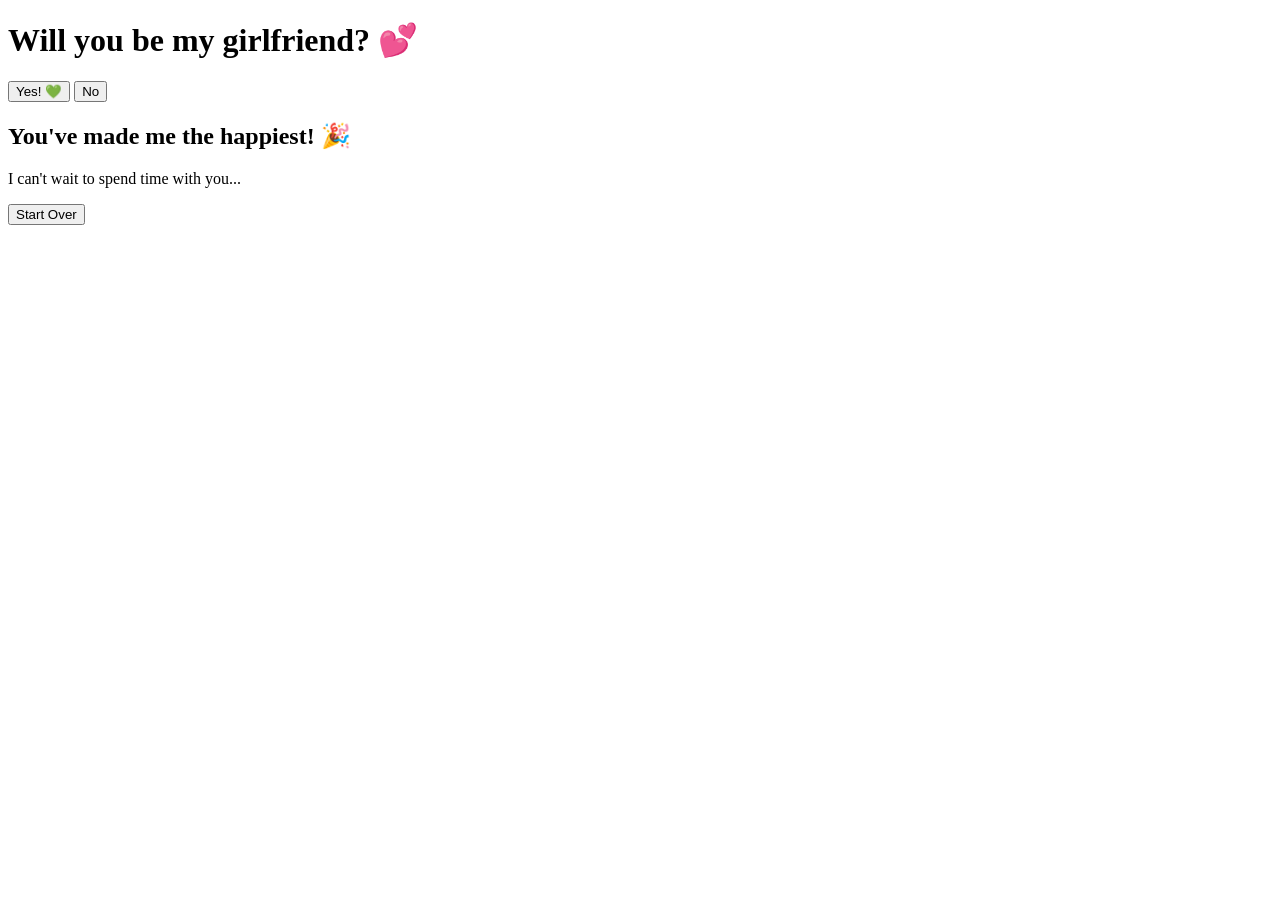
==== index.html @ cbb1e7dc "Add initial HTML structure for girlfriend proposal" ====
<!DOCTYPE html>
<html lang="en">
<head>
    <meta charset="UTF-8">
    <meta name="viewport" content="width=device-width, initial-scale=1.0">
    <title>Will You Be My GF?</title>
    <link rel="stylesheet" href="styles/main.css">
</head>
<body>
    <div class="container">
        <div class="card">
            <h1 id="title" class="title">Will you be my girlfriend? 💕</h1>
            
            <div class="buttons-container">
                <button id="yesBtn" class="btn btn-yes">Yes! 💚</button>
                <button id="noBtn" class="btn btn-no">No</button>
            </div>

            <div id="successMessage" class="success-message hidden">
                <h2>You've made me the happiest! 🎉</h2>
                <p>I can't wait to spend time with you...</p>
                <button class="btn btn-restart" onclick="location.reload()">Start Over</button>
            </div>
        </div>
    </div>

    <script type="module" src="js/main.js"></script>
</body>
</html>
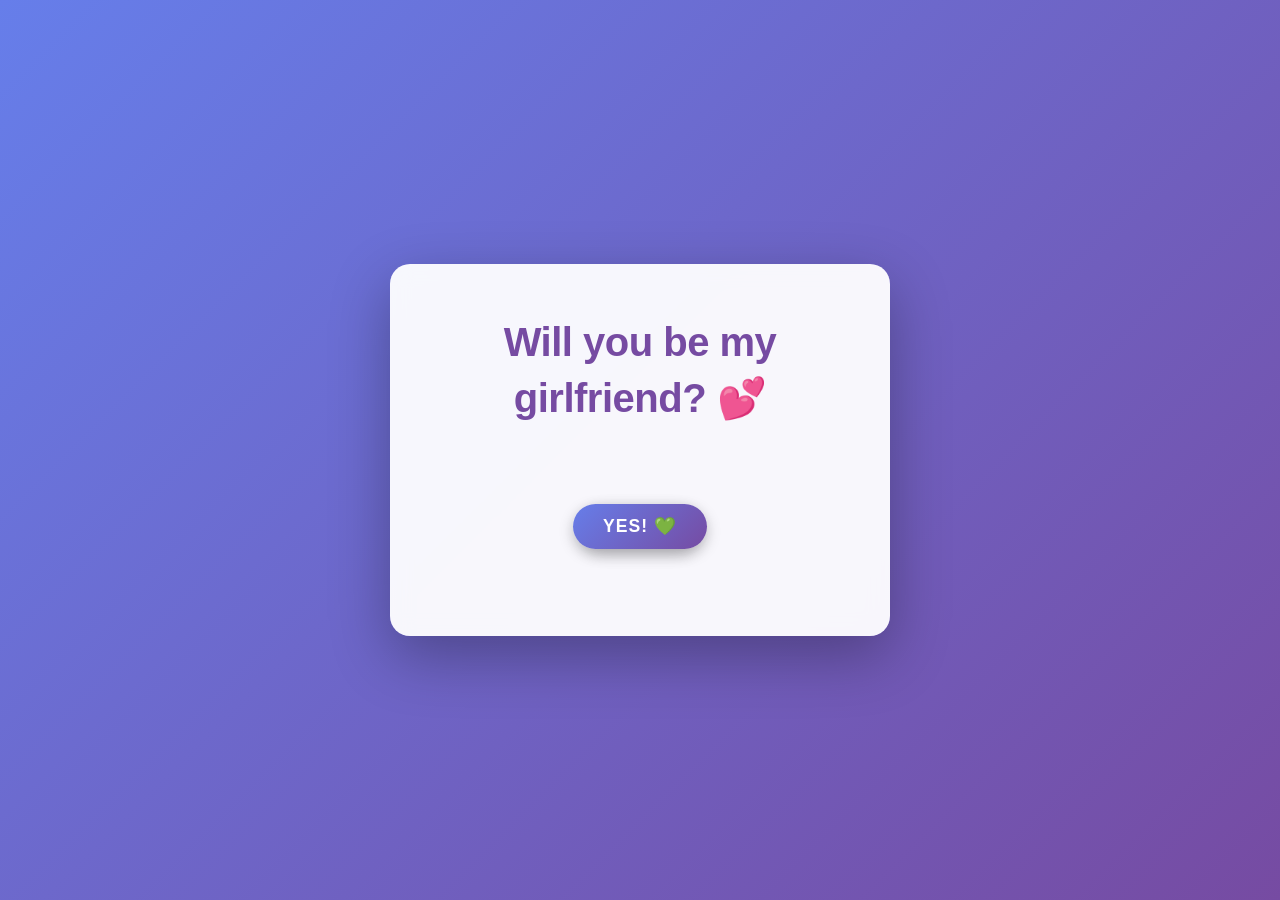
==== commit f2ad19a0: "Remove restart button from success message Removed the restart button from the success message." ====
--- a/index.html
+++ b/index.html
@@ -19,7 +19,6 @@
             <div id="successMessage" class="success-message hidden">
                 <h2>You've made me the happiest! 🎉</h2>
                 <p>I can't wait to spend time with you...</p>
-                <button class="btn btn-restart" onclick="location.reload()">Start Over</button>
             </div>
         </div>
     </div>
--- a/styles/main.css
+++ b/styles/main.css
@@ -0,0 +1,225 @@
+* {
+    margin: 0;
+    padding: 0;
+    box-sizing: border-box;
+}
+
+body {
+    font-family: 'Segoe UI', Tahoma, Geneva, Verdana, sans-serif;
+    background: linear-gradient(135deg, #667eea 0%, #764ba2 25%, #f093fb 50%, #4facfe 75%, #00f2fe 100%);
+    background-size: 400% 400%;
+    animation: gradientShift 15s ease infinite;
+    min-height: 100vh;
+    display: flex;
+    justify-content: center;
+    align-items: center;
+    overflow: hidden;
+}
+
+@keyframes gradientShift {
+    0% {
+        background-position: 0% 50%;
+    }
+    50% {
+        background-position: 100% 50%;
+    }
+    100% {
+        background-position: 0% 50%;
+    }
+}
+
+.container {
+    width: 100%;
+    padding: 20px;
+    display: flex;
+    justify-content: center;
+    align-items: center;
+}
+
+.card {
+    background: rgba(255, 255, 255, 0.95);
+    border-radius: 20px;
+    padding: 50px 40px;
+    box-shadow: 0 20px 60px rgba(0, 0, 0, 0.3);
+    backdrop-filter: blur(10px);
+    max-width: 500px;
+    width: 100%;
+    text-align: center;
+    animation: cardAppear 0.6s ease-out;
+}
+
+@keyframes cardAppear {
+    from {
+        opacity: 0;
+        transform: scale(0.9);
+    }
+    to {
+        opacity: 1;
+        transform: scale(1);
+    }
+}
+
+.title {
+    font-size: 2.5rem;
+    color: #764ba2;
+    margin-bottom: 40px;
+    font-weight: 700;
+    line-height: 1.4;
+    letter-spacing: -0.5px;
+    animation: titlePulse 2s ease-in-out infinite;
+}
+
+@keyframes titlePulse {
+    0%, 100% {
+        transform: scale(1);
+    }
+    50% {
+        transform: scale(1.02);
+    }
+}
+
+.buttons-container {
+    position: relative;
+    width: 100%;
+    height: 120px;
+    display: flex;
+    gap: 20px;
+    justify-content: center;
+    align-items: center;
+    flex-wrap: wrap;
+}
+
+.btn {
+    border: none;
+    border-radius: 50px;
+    font-size: 1.1rem;
+    font-weight: 600;
+    cursor: pointer;
+    transition: all 0.3s ease;
+    padding: 12px 30px;
+    text-transform: uppercase;
+    letter-spacing: 1px;
+    box-shadow: 0 5px 15px rgba(0, 0, 0, 0.2);
+}
+
+.btn:hover:not(.btn-restart) {
+    transform: translateY(-3px);
+    box-shadow: 0 8px 20px rgba(0, 0, 0, 0.3);
+}
+
+.btn-yes {
+    background: linear-gradient(135deg, #667eea 0%, #764ba2 100%);
+    color: white;
+    position: relative;
+    z-index: 10;
+    min-width: 120px;
+}
+
+.btn-yes:hover {
+    background: linear-gradient(135deg, #764ba2 0%, #667eea 100%);
+}
+
+.btn-no {
+    background: linear-gradient(135deg, #f093fb 0%, #f5576c 100%);
+    color: white;
+    position: absolute;
+    min-width: 120px;
+}
+
+.btn-no:hover {
+    background: linear-gradient(135deg, #f5576c 0%, #f093fb 100%);
+}
+
+.btn-restart {
+    background: linear-gradient(135deg, #4facfe 0%, #00f2fe 100%);
+    color: white;
+    margin-top: 20px;
+}
+
+.btn-restart:hover {
+    background: linear-gradient(135deg, #00f2fe 0%, #4facfe 100%);
+}
+
+.success-message {
+    margin-top: 30px;
+    animation: messageAppear 0.8s ease-out;
+}
+
+.success-message h2 {
+    font-size: 2rem;
+    color: #764ba2;
+    margin-bottom: 15px;
+    animation: heartbeat 0.6s ease-in-out;
+}
+
+.success-message p {
+    font-size: 1.1rem;
+    color: #666;
+    margin-bottom: 20px;
+}
+
+@keyframes messageAppear {
+    from {
+        opacity: 0;
+        transform: translateY(20px);
+    }
+    to {
+        opacity: 1;
+        transform: translateY(0);
+    }
+}
+
+@keyframes heartbeat {
+    0%, 100% {
+        transform: scale(1);
+    }
+    25% {
+        transform: scale(1.1);
+    }
+    50% {
+        transform: scale(1);
+    }
+}
+
+.hidden {
+    display: none !important;
+}
+
+/* Responsive Design */
+@media (max-width: 600px) {
+    .card {
+        padding: 40px 25px;
+        border-radius: 15px;
+    }
+
+    .title {
+        font-size: 1.8rem;
+        margin-bottom: 30px;
+    }
+
+    .btn {
+        font-size: 0.95rem;
+        padding: 10px 20px;
+    }
+
+    .buttons-container {
+        height: 100px;
+        gap: 15px;
+    }
+}
+
+@media (max-width: 400px) {
+    .card {
+        padding: 30px 15px;
+    }
+
+    .title {
+        font-size: 1.5rem;
+        margin-bottom: 25px;
+    }
+
+    .btn {
+        font-size: 0.9rem;
+        padding: 8px 16px;
+    }
+      }
